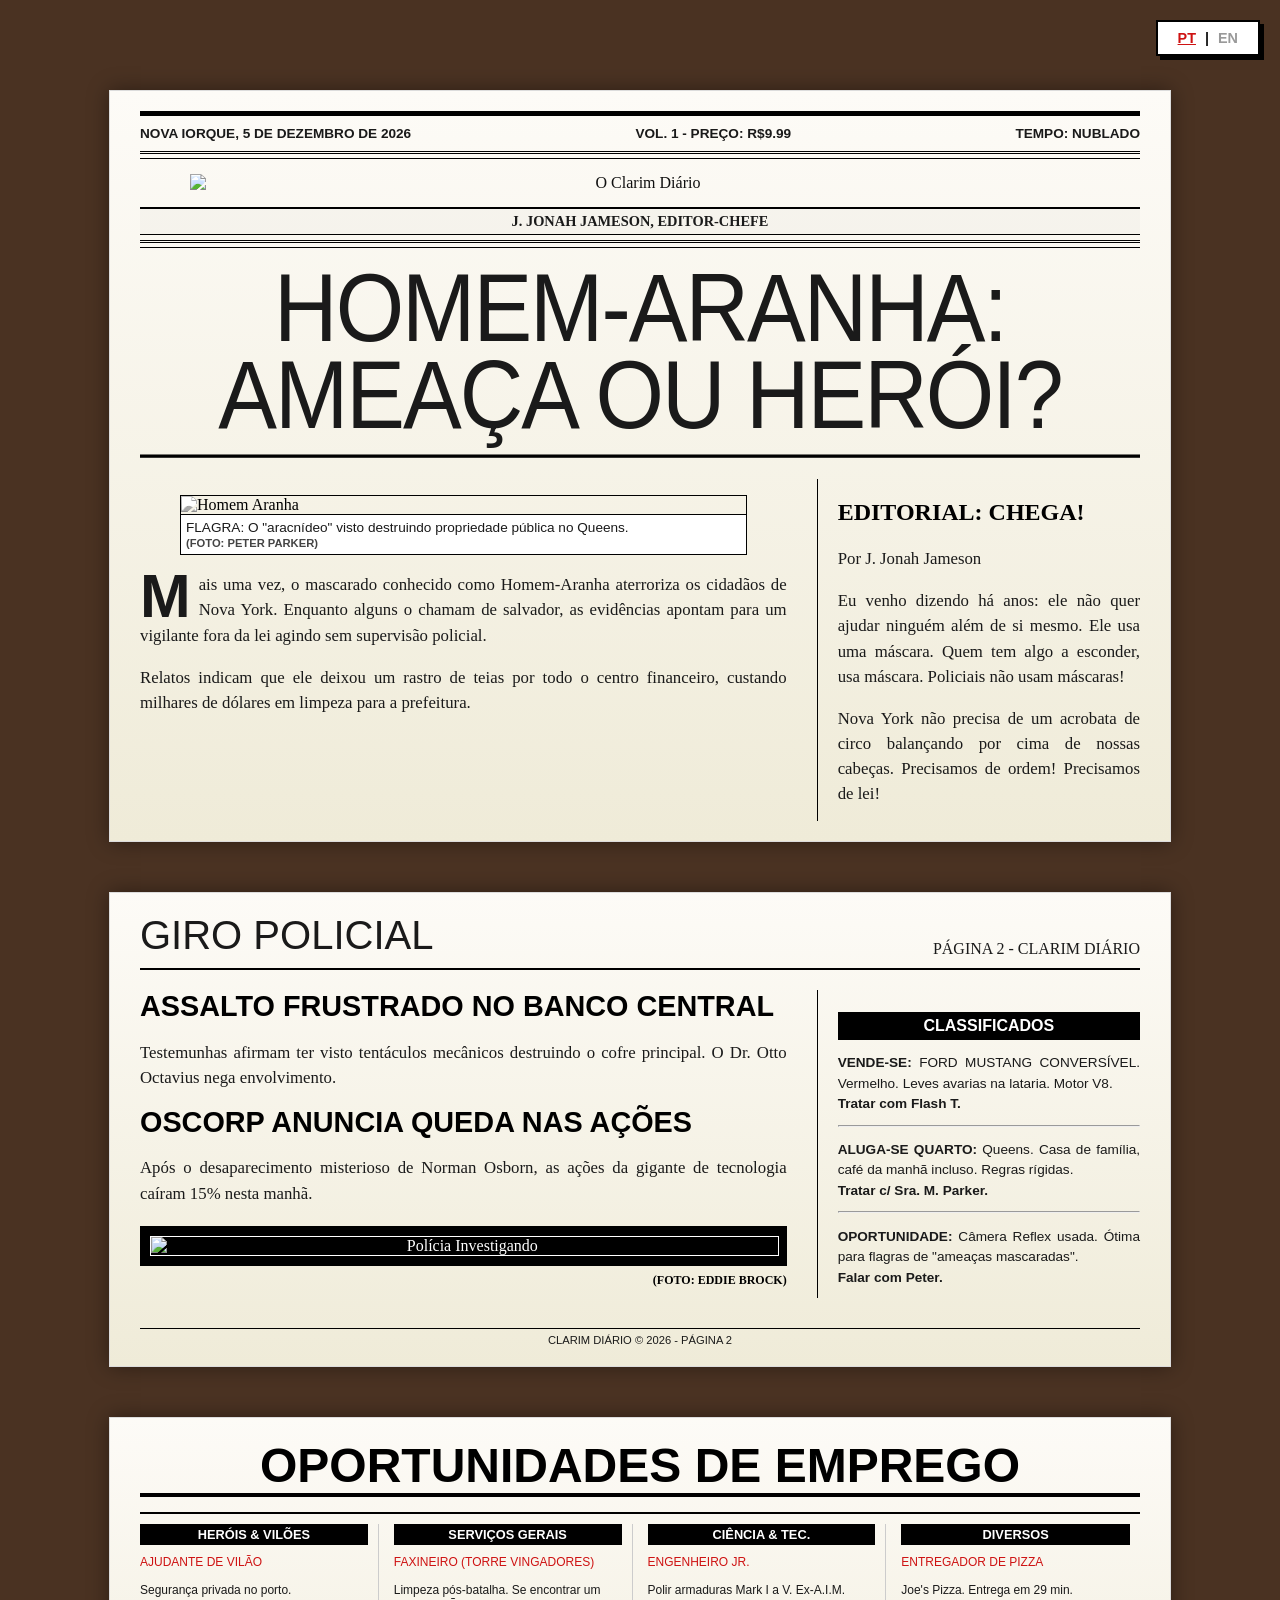
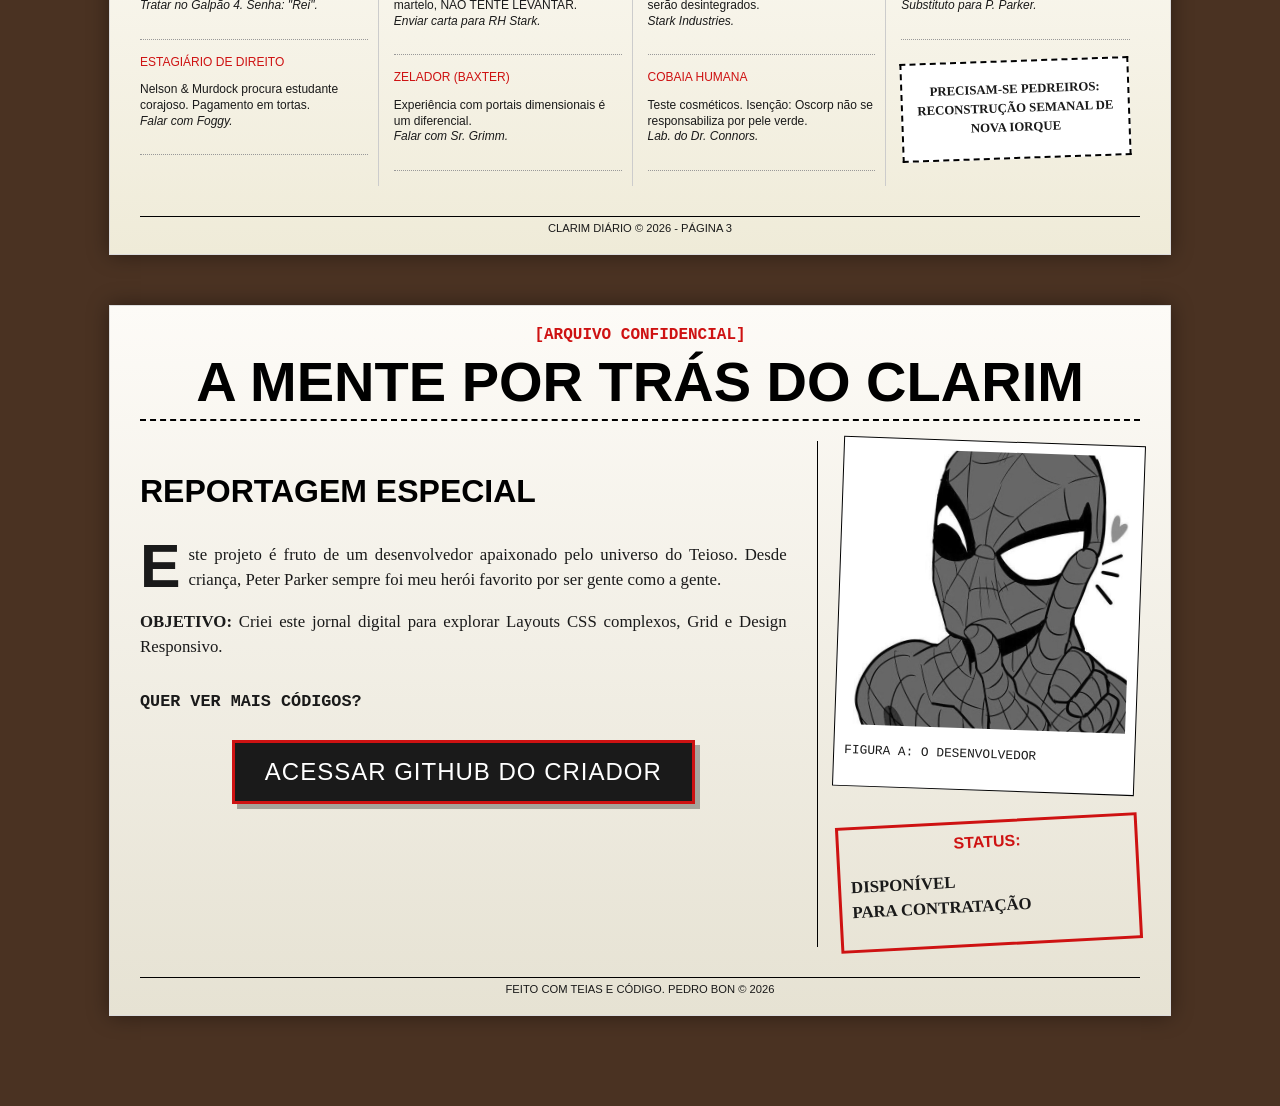
==== index.html @ 5af0db90 "V0.0" ====
<!DOCTYPE html>
<html lang="pt-br">
<head>
    <meta charset="UTF-8">
    <meta name="viewport" content="width=device-width, initial-scale=1.0">
    <title>Clarim Diário - Edição Especial</title>
    <link rel="stylesheet" href="style.css">
    <link rel="shortcut icon" href="img/favicon.ico" type="image/x-icon">
</head>
<body>

    <div class="language-switch">
        <a href="index.html" class="active">PT</a> | 
        <a href="en.html">EN</a>
    </div>

    <div class="jornal-container">
        <header>
            <div class="linha-grossa"></div>
            <div class="meta-dados">
                <span>Nova York, 1 de Janeiro, 2026</span>
                <span>Vol. 1 - Preço: R$9.99</span>
                <span>Tempo: Nublado</span>
            </div>
            <div class="linha-dupla"></div>
            
            <div class="logo-container">
                <img src="img/Clarim_logo_BR.png" alt="O Clarim Diário" class="logo-img">
            </div>

            <div class="editor-bar">J. Jonah Jameson, Editor-Chefe</div>
            <div class="linha-dupla" style="margin-bottom: 25px;"></div>
        </header>

        <article>
            <div class="manchete-principal">HOMEM-ARANHA: AMEAÇA OU HERÓI?</div>
            <div class="conteudo-grid">
                <div class="coluna-principal">
                    <figure class="foto-container">
                        <img src="https://i.ytimg.com/vi/rYzLXyXzsjc/maxresdefault.jpg" alt="Homem Aranha" class="foto-jornal">
                        <figcaption class="legenda">
                            FLAGRA: O "aracnídeo" visto destruindo propriedade pública no Queens.
                            <span class="credito-foto"> (Foto: Peter Parker)</span>
                        </figcaption>
                    </figure>
                    <p><span class="primeira-letra">M</span>ais uma vez, o mascarado conhecido como Homem-Aranha aterroriza os cidadãos de Nova York. Enquanto alguns o chamam de salvador, as evidências apontam para um vigilante fora da lei agindo sem supervisão policial.</p>
                    <p>Relatos indicam que ele deixou um rastro de teias por todo o centro financeiro, custando milhares de dólares em limpeza para a prefeitura.</p>
                </div>
                <div class="artigo-lateral">
                    <h2>EDITORIAL: CHEGA!</h2>
                    <p class="autor">Por J. Jonah Jameson</p>
                    <p>Eu venho dizendo há anos: ele não quer ajudar ninguém além de si mesmo. Ele usa uma máscara. Quem tem algo a esconder, usa máscara. Policiais não usam máscaras!</p>
                    <p>Nova York não precisa de um acrobata de circo balançando por cima de nossas cabeças. Precisamos de ordem! Precisamos de lei!</p>
                </div>
            </div>
        </article>
    </div>

    <div class="jornal-container">
        <header class="header-pagina2">
            <div class="flex-header">
                <div class="titulo-pagina2">Giro Policial</div>
                <div class="subtitulo-pagina2">PÁGINA 2 - CLARIM DIÁRIO</div>
            </div>
        </header>
        <div class="conteudo-grid">
            <div class="coluna-principal">
                <h3 class="manchete-media">Assalto Frustrado no Banco Central</h3>
                <p>Testemunhas afirmam ter visto tentáculos mecânicos destruindo o cofre principal. O Dr. Otto Octavius nega envolvimento.</p>
                <div class="linha-separadora"></div>
                <h3 class="manchete-media">Oscorp anuncia Queda nas Ações</h3>
                <p>Após o desaparecimento misterioso de Norman Osborn, as ações da gigante de tecnologia caíram 15% nesta manhã.</p>
                <div class="box-foto-simulada">
                    <img src="https://imgs.search.brave.com/BO1Rv-eg5Eji_nAA599I0SXGnFh0D_3Zxf-GRHXKxmk/rs:fit:860:0:0:0/g:ce/aHR0cHM6Ly9tZWRp/YS5pc3RvY2twaG90/by5jb20vaWQvNDU4/NTcwNDE5L3B0L2Zv/dG8vb3MtYWdlbnRl/cy1kZS1wb2wlQzMl/QURjaWEtZGUtbm92/YS1pb3JxdWUuanBn/P3M9NjEyeDYxMiZ3/PTAmaz0yMCZjPTA2/OFhsNEZnc3lqVkg2/NmNMOVVBTVl2NXV0/TVMyRlZ4WlVwTjFD/WU1wRUE9" alt="Polícia Investigando" style="width: 100%; display: block; border: 1px solid #fff;">
                </div>
                <p style="margin: 5px 0 0 0; font-size: 0.75rem; text-transform: uppercase; color: #000; font-weight: bold; text-align: right;">(FOTO: EDDIE BROCK)</p>
            </div>
            <div class="artigo-lateral">
                <h4 class="secao-titulo">Classificados</h4>
                <div class="texto-pequeno">
                    <p><strong>VENDE-SE:</strong> FORD MUSTANG CONVERSÍVEL. Vermelho. Leves avarias na lataria. Motor V8. <br><strong>Tratar com Flash T.</strong></p>
                    <hr>
                    <p><strong>ALUGA-SE QUARTO:</strong> Queens. Casa de família, café da manhã incluso. Regras rígidas. <br><strong>Tratar c/ Sra. M. Parker.</strong></p>
                    <hr>
                    <p><strong>OPORTUNIDADE:</strong> Câmera Reflex usada. Ótima para flagras de "ameaças mascaradas". <br><strong>Falar com Peter.</strong></p>
                </div>
            </div>
        </div>
        <div class="rodape-pagina">CLARIM DIÁRIO &copy; 2026 - PÁGINA 2</div>
    </div>

    <div class="jornal-container">
        <header style="border-bottom: 4px solid #000; margin-bottom: 15px; text-align: center;">
            <h2 style="font-family: 'Impact', sans-serif; font-size: 3rem; margin: 0; text-transform: uppercase;">Oportunidades de Emprego</h2>
        </header>
        <div class="grid-classificados">
            <div class="coluna-classificado">
                <h4 class="titulo-categoria">HERÓIS & VILÕES</h4>
                <div class="item-vaga"><p class="titulo-vaga">AJUDANTE DE VILÃO</p><p>Segurança privada no porto. <br><em>Tratar no Galpão 4. Senha: "Rei".</em></p></div>
                <div class="item-vaga"><p class="titulo-vaga">ESTAGIÁRIO DE DIREITO</p><p>Nelson & Murdock procura estudante corajoso. Pagamento em tortas.<br><em>Falar com Foggy.</em></p></div>
            </div>
            <div class="coluna-classificado">
                <h4 class="titulo-categoria">SERVIÇOS GERAIS</h4>
                <div class="item-vaga"><p class="titulo-vaga">FAXINEIRO (TORRE VINGADORES)</p><p>Limpeza pós-batalha. Se encontrar um martelo, NÃO TENTE LEVANTAR.<br><em>Enviar carta para RH Stark.</em></p></div>
                <div class="item-vaga"><p class="titulo-vaga">ZELADOR (BAXTER)</p><p>Experiência com portais dimensionais é um diferencial.<br><em>Falar com Sr. Grimm.</em></p></div>
            </div>
            <div class="coluna-classificado">
                <h4 class="titulo-categoria">CIÊNCIA & TEC.</h4>
                <div class="item-vaga"><p class="titulo-vaga">ENGENHEIRO JR.</p><p>Polir armaduras Mark I a V. Ex-A.I.M. serão desintegrados.<br><em>Stark Industries.</em></p></div>
                <div class="item-vaga"><p class="titulo-vaga">COBAIA HUMANA</p><p>Teste cosméticos. Isenção: Oscorp não se responsabiliza por pele verde.<br><em>Lab. do Dr. Connors.</em></p></div>
            </div>
            <div class="coluna-classificado">
                <h4 class="titulo-categoria">DIVERSOS</h4>
                <div class="item-vaga"><p class="titulo-vaga">ENTREGADOR DE PIZZA</p><p>Joe's Pizza. Entrega em 29 min.<br><em>Substituto para P. Parker.</em></p></div>
                <div class="box-destaque"><p style="text-align:center;font-weight:bold;font-size:0.8rem">PRECISAM-SE PEDREIROS: RECONSTRUÇÃO SEMANAL DE NOVA IORQUE</p></div>
            </div>
        </div>
        <div class="rodape-pagina">CLARIM DIÁRIO &copy; 2026 - PÁGINA 3</div>
    </div>

    <div class="jornal-container" style="background-image: linear-gradient(to bottom, #fdfbf7 0%, #e6e2d3 100%);">
        <header style="border-bottom: 2px dashed #000; margin-bottom: 20px; text-align: center;">
            <div style="font-family: 'Courier New', monospace; font-weight: bold; color: #ce1212;">[ARQUIVO CONFIDENCIAL]</div>
            <h2 style="font-family: 'Impact', sans-serif; font-size: 3.5rem; margin: 5px 0; text-transform: uppercase;">A Mente por Trás do Clarim</h2>
        </header>
        <div class="conteudo-grid">
            <div class="coluna-principal">
                <h3 style="font-family: 'Impact', sans-serif; font-size: 2rem;">REPORTAGEM ESPECIAL</h3>
                <p><span class="primeira-letra">E</span>ste projeto é fruto de um desenvolvedor apaixonado pelo universo do Teioso. Desde criança, Peter Parker sempre foi meu herói favorito por ser gente como a gente.</p>
                <p><strong>OBJETIVO:</strong> Criei este jornal digital para explorar Layouts CSS complexos, Grid e Design Responsivo.</p>
                <div style="text-align: center; margin-top: 30px;">
                    <p style="font-weight: bold; font-family: 'Courier New', monospace;">QUER VER MAIS CÓDIGOS?</p>
                    <a href="https://github.com/PedroBon18" target="_blank" class="botao-github">ACESSAR GITHUB DO CRIADOR</a>
                </div>
            </div>
            <div class="artigo-lateral" style="text-align: center;">
                <div class="foto-container" style="transform: rotate(2deg); padding: 10px; background: #fff;">
                    <img src="img/avatar.jpg" id="avatar-criador" style="width: 100%; filter: grayscale(100%); cursor: pointer;" title="Clique para algo Espetacular">
                    <p style="font-family: 'Courier New', monospace; font-size: 0.8rem;">FIGURA A: O DESENVOLVEDOR</p>
                </div>
                <div style="margin-top: 30px; border: 3px solid #ce1212; padding: 10px; transform: rotate(-3deg);">
                    <h4 style="margin: 0; color: #ce1212; font-family: 'Impact', sans-serif;">STATUS:</h4>
                    <p style="font-weight: bold;"> DISPONÍVEL <br> PARA CONTRATAÇÃO</p>
                </div>
            </div>
        </div>
        <div class="rodape-pagina">FEITO COM TEIAS E CÓDIGO. Pedro Bon &copy; 2026</div>
    </div>

    <script src="script.js"></script>
</body>
</html>
---- style.css ----
/* CONFIGURAÇÕES GERAIS */
body {
    background-image: url('https://img.freepik.com/vetores-gratis/fundo-de-textura-de-madeira-realista_23-2149221129.jpg?semt=ais_hybrid&w=740&q=80');
    background-size: cover;
    background-position: center;
    background-color: #4a3222;
    color: #1a1a1a;
    font-family: 'Times New Roman', Times, serif;
    margin: 0;
    padding: 40px 20px;
}

.language-switch {
    position: fixed; 
    top: 20px;
    right: 20px;
    font-family: Arial, sans-serif;
    font-size: 0.9rem;
    font-weight: bold;
    background-color: #fff;
    padding: 8px 15px;
    border: 2px solid #000;
    box-shadow: 4px 4px 0 #000;
    z-index: 1000;
    text-transform: uppercase;
}

.language-switch a {
    text-decoration: none;
    color: #999;
    margin: 0 5px;
    transition: color 0.3s;
}

.language-switch a:hover {
    color: #000;
}

.language-switch a.active {
    color: #ce1212; 
    text-decoration: underline;
}

/* O CONTAINER DO JORNAL (A Folha de Papel)  */
.jornal-container {
    max-width: 1000px;
    margin: 50px auto; 
    padding: 20px 30px;
    box-shadow: 0 0 20px rgba(0,0,0,0.4);
    border: 1px solid #dcdcdc;
    
    /* simulação do papel amarelado */
    background-color: #f9f7f1;
    background-image: linear-gradient(to bottom, #fdfbf7 0%, #efebd8 100%);
    position: relative;
}

/*  ESTILOS GERAIS DE TEXTO E LAYOUT  */
p {
    line-height: 1.5;
    text-align: justify;
    margin-bottom: 15px;
    font-size: 1.05rem;
}

h2, h3, h4 {
    color: #000;
}

/* Grid Principal (Colunas: Notícia e Lateral) */
.conteudo-grid {
    display: grid;
    grid-template-columns: 2fr 1fr;
    gap: 30px;
}

.artigo-lateral {
    border-left: 1px solid #000;
    padding-left: 20px;
}

/* Linhas Separadoras */
.linha-grossa {
    border-top: 5px solid #000;
    margin-bottom: 5px;
}

.linha-dupla {
    border-top: 3px double #000;
    border-bottom: 1px solid #000;
    height: 4px;
    margin: 5px 0;
}

/* Rodapé das Páginas */
.rodape-pagina {
    text-align: center;
    font-size: 0.7rem;
    margin-top: 30px;
    border-top: 1px solid #000;
    padding-top: 5px;
    font-family: Arial, sans-serif;
    text-transform: uppercase;
}

/* CAPA */
.meta-dados {
    display: flex;
    justify-content: space-between;
    font-family: 'Arial', sans-serif;
    font-size: 0.85rem;
    text-transform: uppercase;
    font-weight: bold;
    padding: 5px 0;
}

.logo-container {
    text-align: center;
    margin: 15px 0;
}

.logo-img {
    width: 100%;
    max-width: 900px;
    height: auto;
    display: block;
    margin: 0 auto;
    filter: contrast(110%);
}

.editor-bar {
    border-top: 2px solid #000;
    border-bottom: 1px solid #000;
    padding: 4px;
    text-align: center;
    font-weight: bold;
    text-transform: uppercase;
    font-size: 0.9rem;
    background-color: rgba(0,0,0,0.02);
}

.manchete-principal {
    text-align: center;
    font-family: 'Impact', 'Oswald', sans-serif;
    font-size: 5.5rem;
    line-height: 0.9;
    margin: 20px 0 30px 0;
    text-transform: uppercase;
    letter-spacing: -2px;
    transform: scaleY(1.1);
    border-bottom: 3px solid #000;
    padding-bottom: 15px;
}

.primeira-letra {
    float: left;
    font-size: 3.8rem;
    line-height: 0.8;
    font-weight: bold;
    padding-right: 8px;
    font-family: 'Impact', sans-serif;
}

.foto-container {
    padding: 0;
    margin-bottom: 15px;
    border: 1px solid #000;
}

.foto-jornal {
    width: 100%;
    height: auto;
    display: block;
    filter: grayscale(100%) contrast(130%) brightness(110%);
}

.legenda {
    font-size: 0.85rem;
    font-family: Arial, sans-serif;
    padding: 5px;
    border-top: 1px solid #000;
    background-color: #fff;
    text-align: left;
}

.credito-foto {
    display: block;
    font-weight: bold;
    font-size: 0.7rem;
    color: #444;
    text-transform: uppercase;
    margin-top: 2px;
}

/* NOTÍCIAS LOCAIS DA PÁGINA 2  */
.header-pagina2 {
    border-bottom: 2px solid #000;
    margin-bottom: 20px;
    padding-bottom: 10px;
}

.flex-header {
    display: flex;
    justify-content: space-between;
    align-items: flex-end;
}

.titulo-pagina2 {
    font-family: 'Impact', sans-serif;
    font-size: 2.5rem;
    text-transform: uppercase;
}

.manchete-media {
    font-family: 'Impact', sans-serif;
    text-transform: uppercase;
    font-size: 1.8rem;
    margin-bottom: 5px;
    margin-top: 0;
}

.box-foto-simulada {
    background: #000;
    color: #fff;
    padding: 10px;
    margin-top: 20px;
    text-align: center;
}

.secao-titulo {
    background: #000;
    color: #fff;
    padding: 5px;
    text-transform: uppercase;
    font-family: sans-serif;
    text-align: center;
    margin-bottom: 10px;
    font-weight: bold;
}

.texto-pequeno p {
    font-size: 0.85rem;
    font-family: Arial, sans-serif;
    margin-bottom: 10px;
}

/*  CLASSIFICADOS DA PÁGINA 3 */
.grid-classificados {
    display: grid;
    grid-template-columns: repeat(4, 1fr); /* 4 colunas */
    gap: 15px;
    border-top: 2px solid #000;
    padding-top: 10px;
}

.coluna-classificado {
    border-right: 1px solid #ccc;
    padding-right: 10px;
}

.coluna-classificado:last-child {
    border-right: none;
}

.titulo-categoria {
    background-color: #000;
    color: #fff;
    font-family: Arial, sans-serif;
    font-size: 0.8rem;
    padding: 3px;
    margin: 0 0 10px 0;
    text-transform: uppercase;
    text-align: center;
    font-weight: bold;
}

.item-vaga {
    margin-bottom: 15px;
    border-bottom: 1px dotted #999;
    padding-bottom: 10px;
}

.titulo-vaga {
    font-family: 'Impact', sans-serif;
    font-size: 1rem;
    margin: 0 0 3px 0;
    color: #ce1212;
    text-transform: uppercase;
    line-height: 1;
}

.item-vaga p {
    font-family: 'Arial', sans-serif;
    font-size: 0.75rem;
    line-height: 1.3;
    text-align: left;
}

.box-destaque {
    border: 2px dashed #000;
    padding: 5px;
    background-color: #fff;
    margin-top: 20px;
    transform: rotate(-2deg);
}

/* DOSSIÊ/SOBRE DA PÁGINA 4 */
.botao-github {
    display: inline-block;
    background-color: #1a1a1a;
    color: #fff;
    padding: 15px 30px;
    text-decoration: none;
    font-family: 'Impact', sans-serif;
    font-size: 1.5rem;
    text-transform: uppercase;
    border: 3px solid #ce1212;
    letter-spacing: 1px;
    transition: all 0.3s ease;
    box-shadow: 5px 5px 0 rgba(0,0,0,0.3);
    margin-top: 10px;
}

.botao-github:hover {
    background-color: #ce1212;
    color: #fff;
    transform: scale(1.05) rotate(-2deg);
    box-shadow: 8px 8px 0 rgba(0,0,0,0.5);
    cursor: pointer;
}

/*  RESPONSIVIDADE (CELULAR) */
@media (max-width: 768px) {
    .language-switch {
        position: static;
        width: 100%;
        text-align: center;
        margin-bottom: 20px;
        box-sizing: border-box;
    }

    .conteudo-grid, .grid-classificados {
        grid-template-columns: 1fr; 
    }
    
    .artigo-lateral {
        border-left: none;
        border-top: 4px double #000;
        padding-left: 0;
        padding-top: 20px;
        margin-top: 20px;
    }
    
    .manchete-principal {
        font-size: 3rem;
    }
    
    .jornal-container {
        padding: 15px;
        margin: 20px auto;
    }

    .coluna-classificado {
        border-right: none;
        border-bottom: 2px solid #000;
        margin-bottom: 20px;
        padding-bottom: 20px;
    }
}
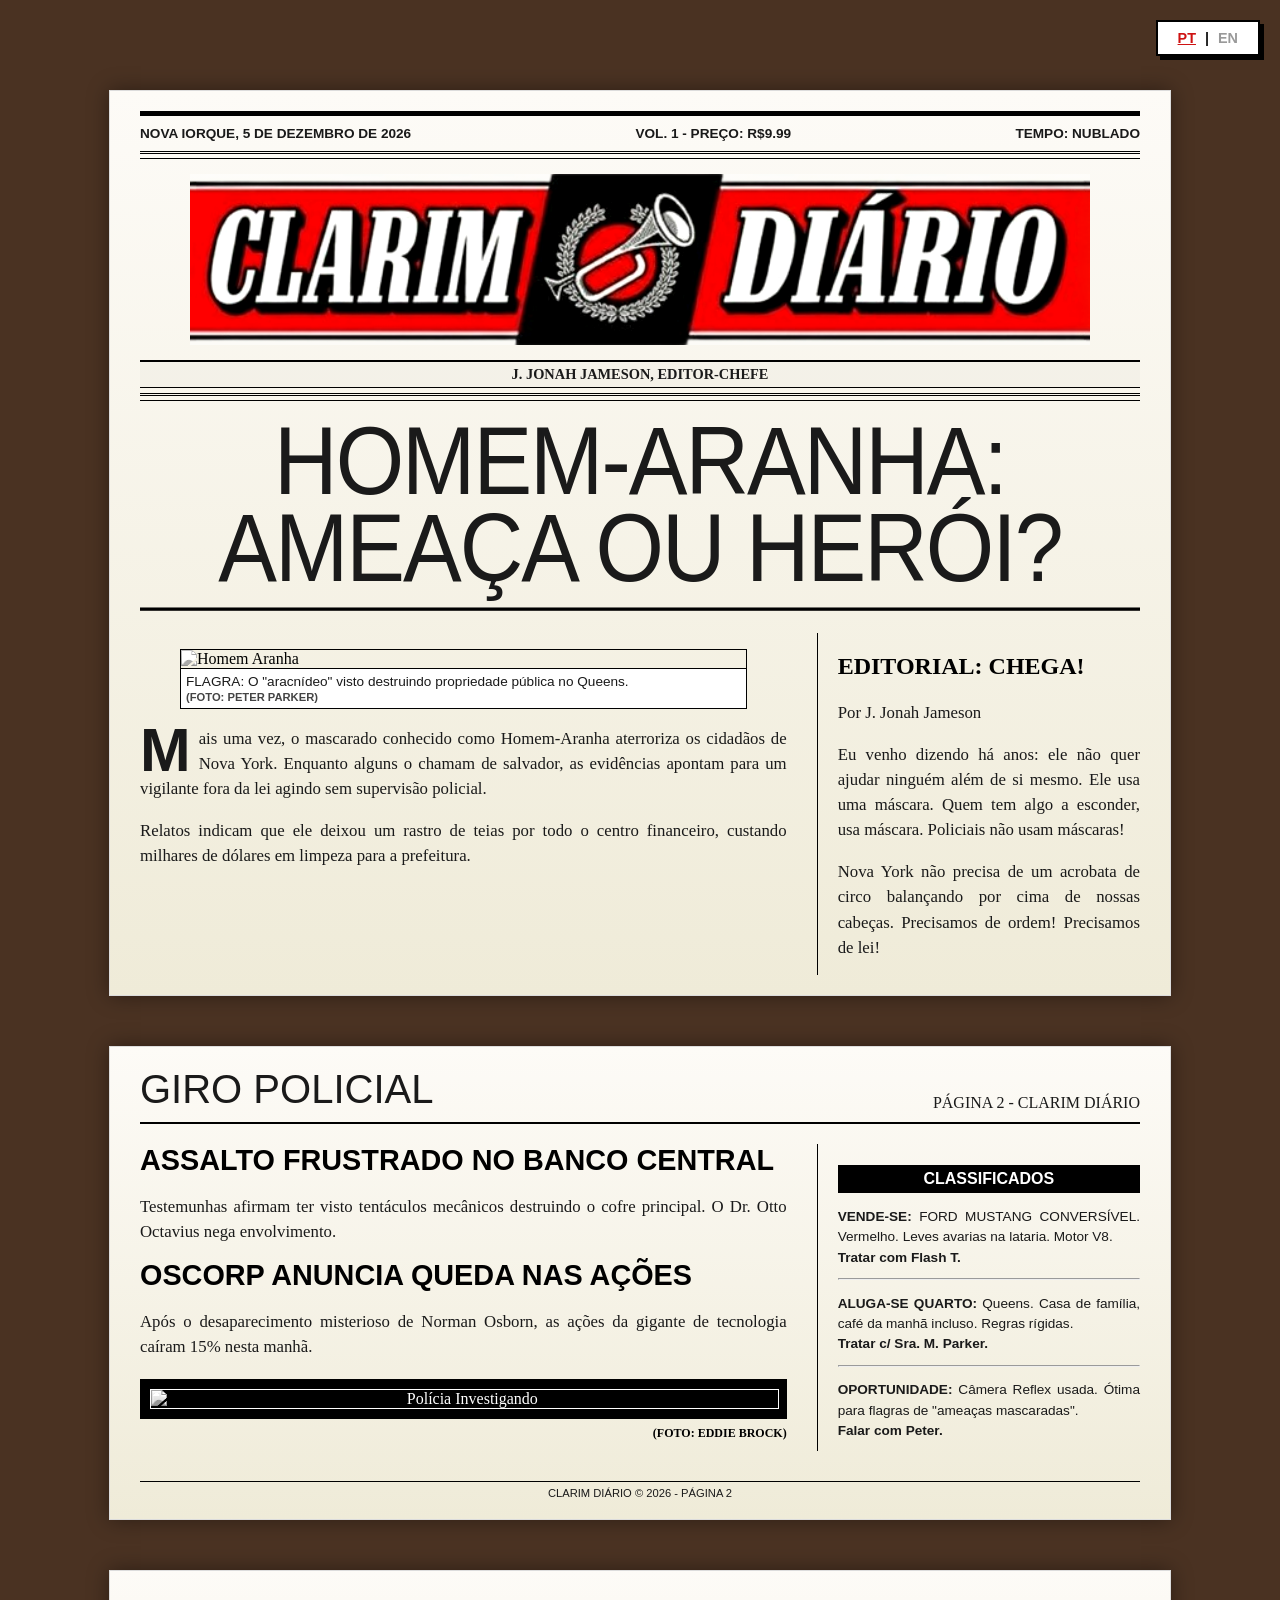
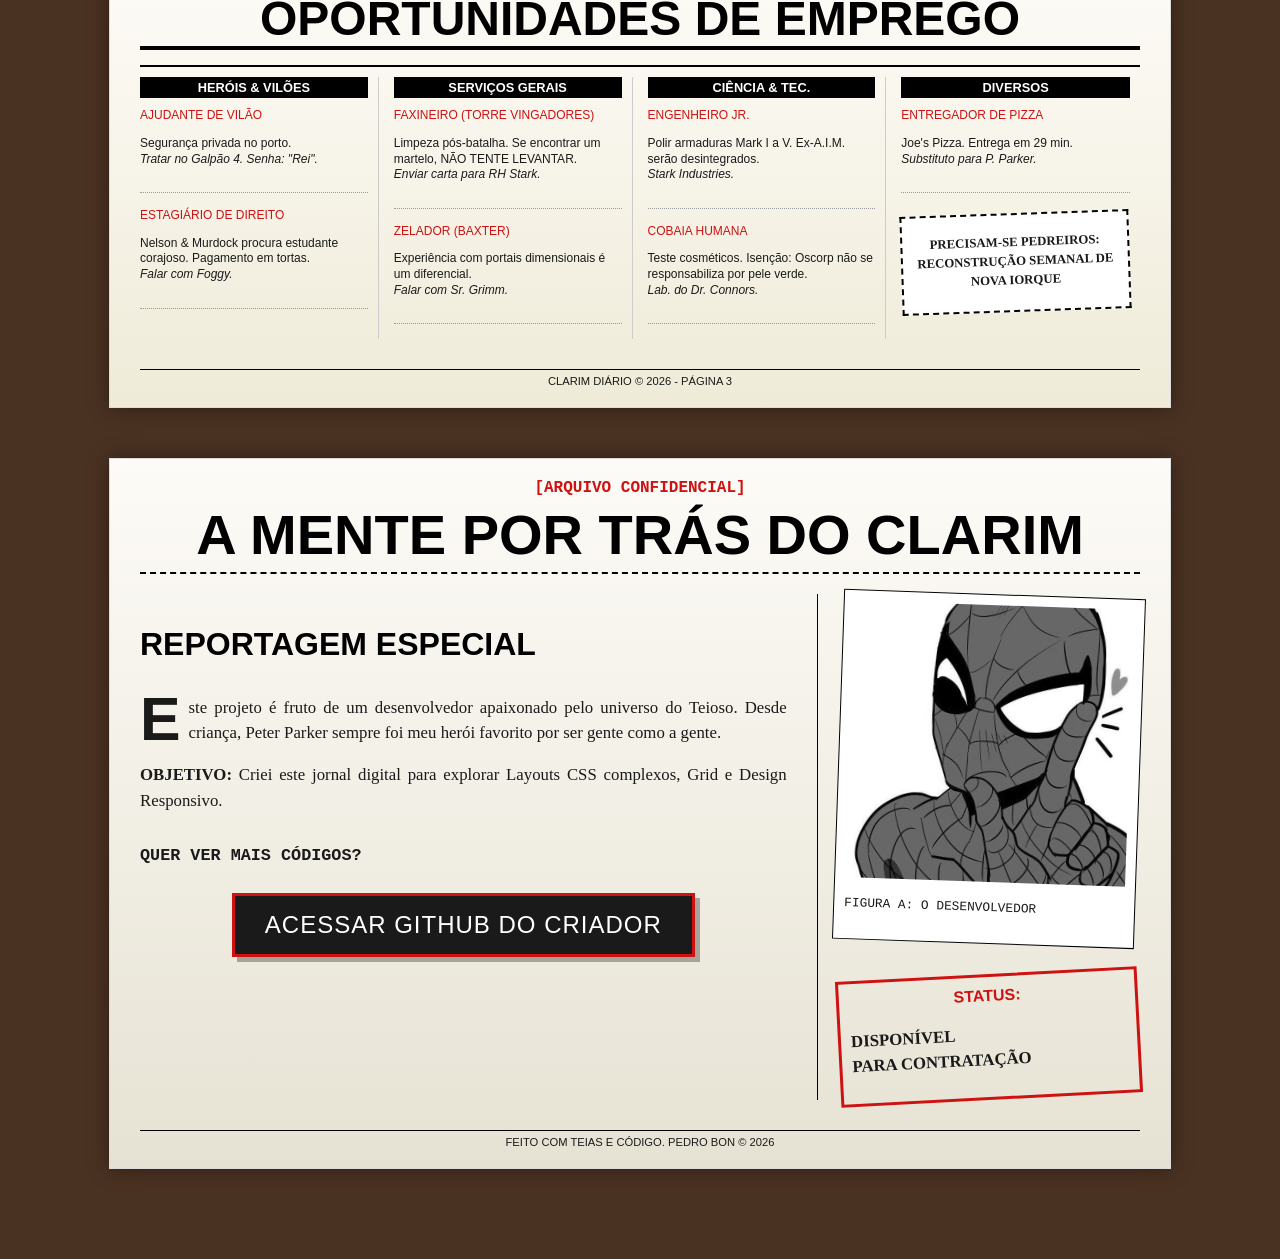
==== commit 0f80a5bc: "V0.2" ====
--- a/index.html
+++ b/index.html
@@ -70,8 +70,11 @@
                 <div class="linha-separadora"></div>
                 <h3 class="manchete-media">Oscorp anuncia Queda nas Ações</h3>
                 <p>Após o desaparecimento misterioso de Norman Osborn, as ações da gigante de tecnologia caíram 15% nesta manhã.</p>
+                
                 <div class="box-foto-simulada">
-                    <img src="https://imgs.search.brave.com/BO1Rv-eg5Eji_nAA599I0SXGnFh0D_3Zxf-GRHXKxmk/rs:fit:860:0:0:0/g:ce/aHR0cHM6Ly9tZWRp/YS5pc3RvY2twaG90/by5jb20vaWQvNDU4/NTcwNDE5L3B0L2Zv/dG8vb3MtYWdlbnRl/cy1kZS1wb2wlQzMl/QURjaWEtZGUtbm92/YS1pb3JxdWUuanBn/P3M9NjEyeDYxMiZ3/PTAmaz0yMCZjPTA2/OFhsNEZnc3lqVkg2/NmNMOVVBTVl2NXV0/TVMyRlZ4WlVwTjFD/WU1wRUE9" alt="Polícia Investigando" style="width: 100%; display: block; border: 1px solid #fff;">
+                    <img src="https://imgs.search.brave.com/BO1Rv-eg5Eji_nAA599I0SXGnFh0D_3Zxf-GRHXKxmk/rs:fit:860:0:0:0/g:ce/aHR0cHM6Ly9tZWRp/YS5pc3RvY2twaG90/by5jb20vaWQvNDU4/NTcwNDE5L3B0L2Zv/dG8vb3MtYWdlbnRl/cy1kZS1wb2wlQzMl/QURjaWEtZGUtbm92/YS1pb3JxdWUuanBn/P3M9NjEyeDYxMiZ3/PTAmaz0yMCZjPTA2/OFhsNEZnc3lqVkg2/NmNMOVVBTVl2NXV0/TVMyRlZ4WlVwTjFD/WU1wRUE9" 
+                         alt="Polícia Investigando" 
+                         style="width: 100%; display: block; border: 1px solid #fff; filter: grayscale(100%) contrast(120%);">
                 </div>
                 <p style="margin: 5px 0 0 0; font-size: 0.75rem; text-transform: uppercase; color: #000; font-weight: bold; text-align: right;">(FOTO: EDDIE BROCK)</p>
             </div>
@@ -88,7 +91,6 @@
         </div>
         <div class="rodape-pagina">CLARIM DIÁRIO &copy; 2026 - PÁGINA 2</div>
     </div>
-
     <div class="jornal-container">
         <header style="border-bottom: 4px solid #000; margin-bottom: 15px; text-align: center;">
             <h2 style="font-family: 'Impact', sans-serif; font-size: 3rem; margin: 0; text-transform: uppercase;">Oportunidades de Emprego</h2>
